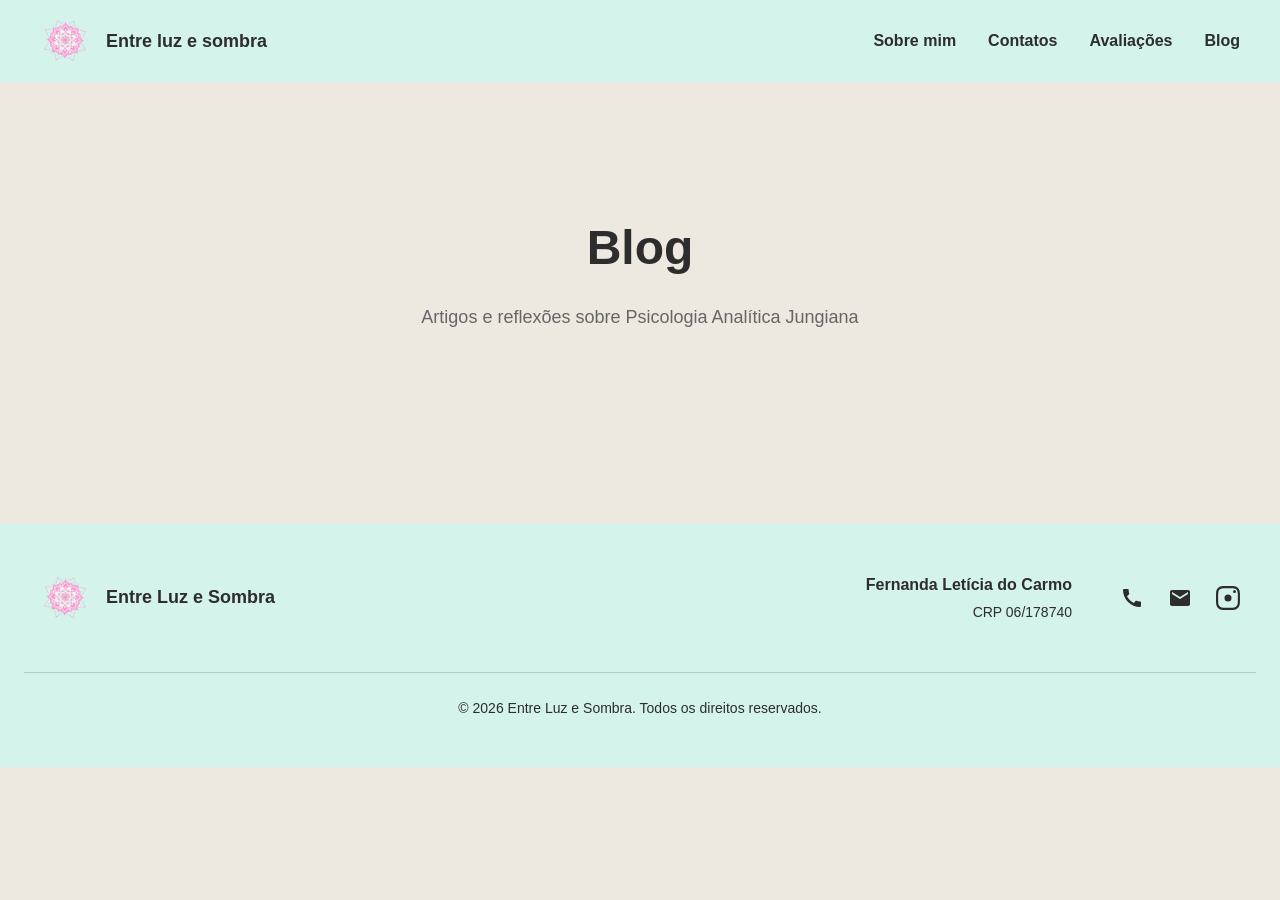
==== blog.html @ a76a1ff0 "cria blog com air table" ====
<!DOCTYPE html>
<html lang="pt-BR">
<head>
    <meta charset="UTF-8">
    <meta name="viewport" content="width=device-width, initial-scale=1.0">
    <title>Blog - Entre Luz e Sombra</title>
    <link rel="icon" href="./Assets/imgs/logo-entreLuzeSobra-semfundo.png">
    <link rel="stylesheet" href="CSS/style.css">
    <link rel="stylesheet" href="CSS/blog.css">
</head>
<body>
    <!-- NAVBAR (igual ao index.html) -->
   
     <header>
      <nav>
        <div class="logo">
          <img
            src="./Assets/imgs/logo-entreLuzeSobra-semfundo.png"
            alt="Logo do Entre luz e sombra"
          />
          <span>Entre luz e sombra</span>
        </div>
        <button class="hamburger" aria-label="Menu">
          <span></span>
          <span></span>
          <span></span>
        </button>
        <ul class="nav-links">
          <li><a href="#sobre">Sobre mim</a></li>
          <li><a href="#contatos">Contatos</a></li>
          <li><a href="#avaliacoes">Avaliações</a></li>
          <li><a href="#blog">Blog</a></li>
        </ul>
      </nav>
    </header>

    <!-- MAIN CONTENT -->
    <main>
        <section class="blog-hero">
            <h1>Blog</h1>
            <p>Artigos e reflexões sobre Psicologia Analítica Jungiana</p>
        </section>

        <section class="blog-posts">
            <div class="posts-container" id="posts-container">
                <!-- Posts serão inseridos aqui via JavaScript -->
            </div>
        </section>
    </main>

    <!-- FOOTER (igual ao index.html) -->
   <footer class="footer" id="contatos">
      <div class="footer-container">
        <div class="footer-left">
          <img
            src="./Assets/imgs/logo-entreLuzeSobra-semfundo.png"
            alt="Logo"
            class="footer-logo"
          />
          <h3>Entre Luz e Sombra</h3>
        </div>

        <div class="footer-right">
          <div class="footer-info">
            <p class="footer-name">Fernanda Letícia do Carmo</p>
            <p class="footer-crp">CRP 06/178740</p>
          </div>

          <div class="footer-contacts">
            <a
              href="https://wa.me/5511912084926"
              title="Telefone"
              class="contact-link"
            >
              <svg
                width="24"
                height="24"
                viewBox="0 0 24 24"
                fill="currentColor"
              >
                <path
                  d="M20.01 15.38c-1.23 0-2.42-.2-3.53-.56-.35-.12-.74-.03-1.01.24l-1.57 1.97c-2.83-1.35-5.48-3.9-6.89-6.83l1.95-1.66c.27-.28.35-.67.24-1.02-.37-1.11-.56-2.3-.56-3.53 0-.54-.45-.99-.99-.99H4.19C3.65 3 3 3.24 3 3.99 3 13.28 10.73 21 20.01 21c.71 0 .99-.63.99-1.18v-3.45c0-.54-.45-.99-.99-.99z"
                />
              </svg>
            </a>
            <a
              href="mailto:fernandaleticiapsicologia@gmail.com"
              title="Email"
              class="contact-link"
            >
              <svg
                width="24"
                height="24"
                viewBox="0 0 24 24"
                fill="currentColor"
              >
                <path
                  d="M20 4H4c-1.1 0-1.99.9-1.99 2L2 18c0 1.1.9 2 2 2h16c1.1 0 2-.9 2-2V6c0-1.1-.9-2-2-2zm0 4l-8 5-8-5V6l8 5 8-5v2z"
                />
              </svg>
            </a>
            <a
              href="https://instagram.com/psifernandaleticia"
              title="Instagram"
              class="contact-link"
            >
              <svg
                width="24"
                height="24"
                viewBox="0 0 24 24"
                fill="currentColor"
              >
                <path
                  d="M12 2.163c3.204 0 3.584.012 4.85.07 3.252.148 4.771 1.691 4.919 4.919.058 1.265.069 1.645.069 4.849 0 3.205-.012 3.584-.069 4.849-.149 3.225-1.664 4.771-4.919 4.919-1.266.057-1.645.069-4.849.069-3.203 0-3.584-.012-4.849-.069-3.26-.149-4.771-1.699-4.919-4.92-.058-1.265-.07-1.644-.07-4.849 0-3.204.013-3.583.07-4.849.149-3.227 1.664-4.771 4.919-4.919 1.266-.057 1.645-.069 4.849-.069zm0-2.163C8.716 0 8.289.015 7.01.072 2.735.232.233 2.756.072 7.011.015 8.289 0 8.716 0 12s.015 3.71.072 4.989c.16 4.255 2.662 6.78 6.917 6.94 1.279.058 1.706.072 4.989.072s3.71-.015 4.989-.072c4.255-.16 6.762-2.685 6.92-6.94.058-1.279.072-1.706.072-4.989s-.015-3.71-.072-4.989C23.768 2.735 21.267.232 16.989.072 15.71.015 15.284 0 12 0z"
                />
                <circle cx="12" cy="12" r="3.5" />
                <circle cx="18.5" cy="5.5" r="1.5" />
              </svg>
            </a>
          </div>
        </div>
      </div>

      <div class="footer-bottom">
        <p class="footer-copyright">
          © 2026 Entre Luz e Sombra. Todos os direitos reservados.
        </p>
      </div>
    </footer>

    <script src="Javascript/script.js"></script>
</body>
</html>
---- CSS/style.css ----
@import url(./global.css);
@import url(./header.css);
@import url(./hero.css);
@import url(./about.css);
@import url(./avaliacoes.css);
@import url(./footer.css);
@import url(./blog.css);
---- CSS/blog.css ----
.blog-hero {
    background-color: var(--background-color);
    padding: var(--spacing-2xl) var(--spacing-lg);
    text-align: center;
    margin-top: 80px;
}

.blog-hero h1 {
    font-size: var(--font-size-3xl);
    color: var(--primary-text-color);
    margin-bottom: var(--spacing-md);
}

.blog-hero p {
    font-size: var(--font-size-lg);
    color: var(--secondary-text-color);
}

.blog-posts {
    max-width: 800px;
    margin: 0 auto;
    padding: var(--spacing-2xl) var(--spacing-lg);
}

.posts-container {
    display: flex;
    flex-direction: column;
    gap: var(--spacing-2xl);
}

.post-card {
    background-color: var(--primary-color);
    border-radius: var(--radius-lg);
    overflow: hidden;
    box-shadow: 0 2px 8px rgba(0, 0, 0, 0.1);
    transition: all 0.3s ease;
}

.post-card:hover {
    box-shadow: 0 8px 24px rgba(0, 0, 0, 0.15);
    transform: translateY(-4px);
}

.post-image {
    width: 100%;
    height: 300px;
    object-fit: cover;
}

.post-content {
    padding: var(--spacing-lg);
}

.post-date {
    font-size: var(--font-size-sm);
    color: var(--secondary-text-color);
    margin-bottom: var(--spacing-md);
}

.post-title {
    font-size: var(--font-size-xl);
    color: var(--primary-text-color);
    margin-bottom: var(--spacing-md);
}

.post-preview {
    font-size: var(--font-size-base);
    color: var(--primary-text-color);
    line-height: 1.6;
    margin-bottom: var(--spacing-lg);
}

.post-text-full {
    display: none;
    font-size: var(--font-size-base);
    color: var(--primary-text-color);
    line-height: 1.6;
    margin-bottom: var(--spacing-lg);
}

.post-text-full.active {
    display: block;
}

.btn-leia-mais {
    background: none;
    border: none;
    color: var(--secondary-color);
    font-weight: var(--title-font-weight);
    cursor: pointer;
    padding: 0;
    font-size: var(--font-size-base);
    transition: all 0.3s ease;
}

.btn-leia-mais:hover {
    color: var(--primary-text-color);
}

.btn-leia-mais.open {
    display: none;
}

/* Mobile */
@media (max-width: 768px) {
    .blog-hero h1 {
        font-size: var(--font-size-2xl);
    }

    .post-image {
        height: 200px;
    }

    .post-content {
        padding: var(--spacing-md);
    }
}
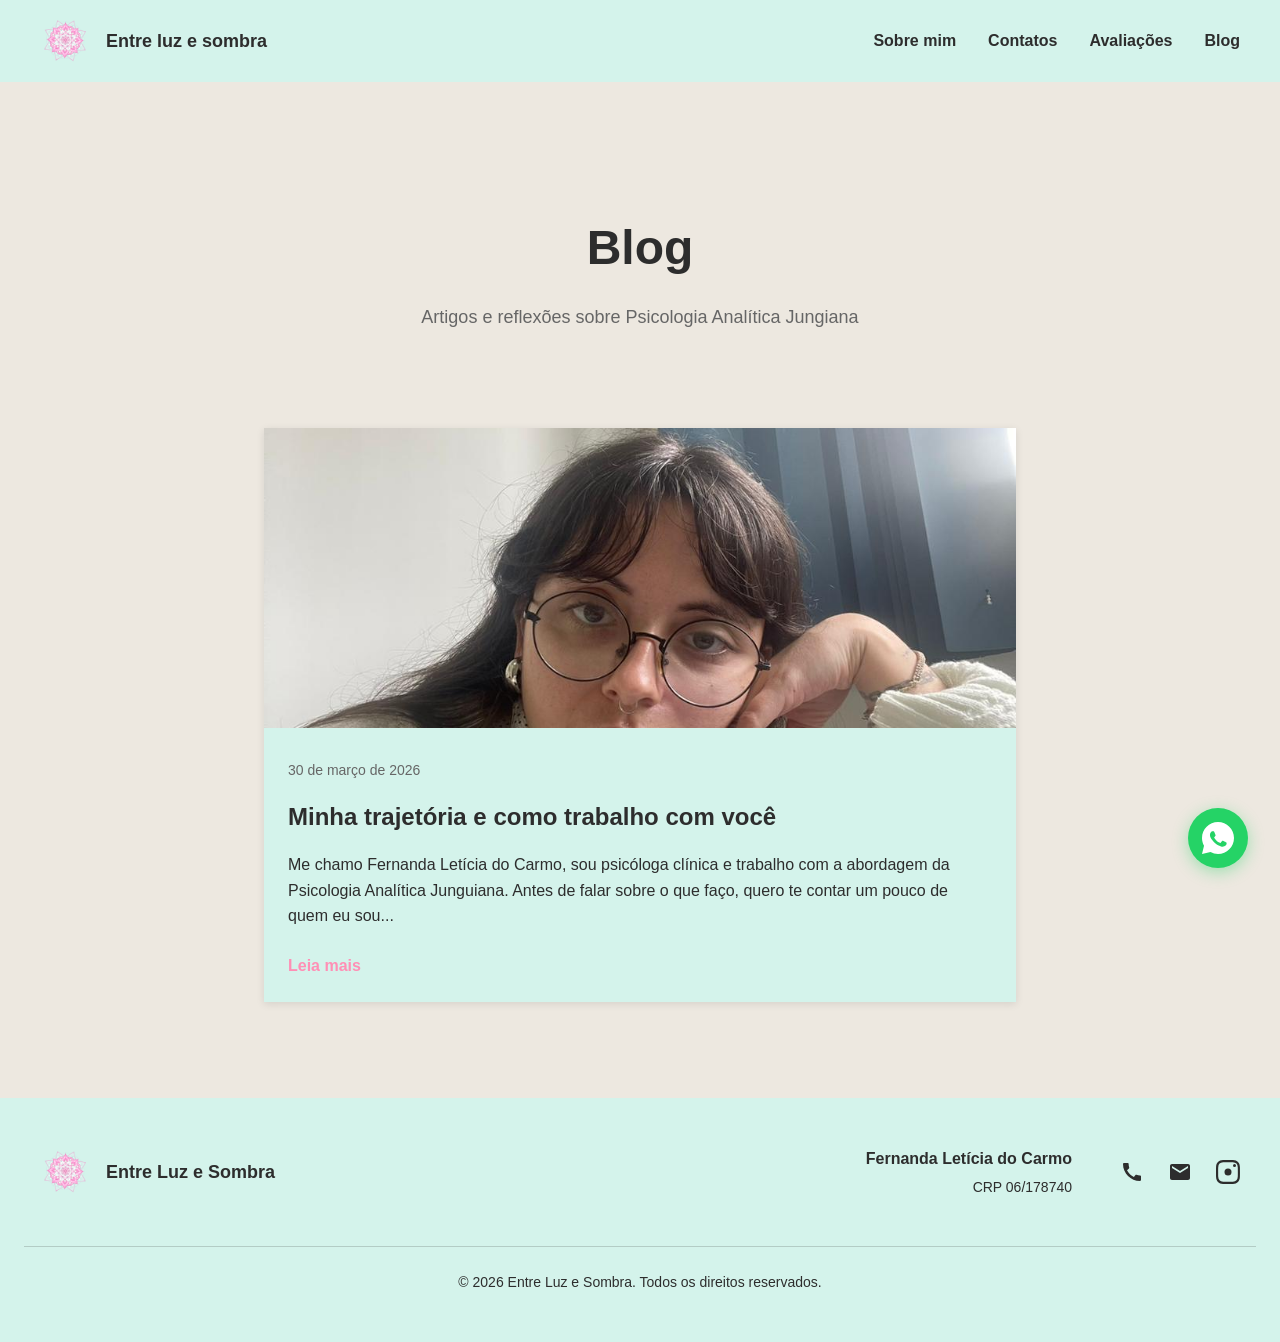
==== commit 5e105569: "feat: SEO, blog estático, botão WhatsApp flutuante e animações - Adicionado meta tags (description, " ====
--- a/blog.html
+++ b/blog.html
@@ -1,23 +1,50 @@
-<!DOCTYPE html>
+<!doctype html>
 <html lang="pt-BR">
-<head>
-    <meta charset="UTF-8">
-    <meta name="viewport" content="width=device-width, initial-scale=1.0">
-    <title>Blog - Entre Luz e Sombra</title>
-    <link rel="icon" href="./Assets/imgs/logo-entreLuzeSobra-semfundo.png">
-    <link rel="stylesheet" href="CSS/style.css">
-    <link rel="stylesheet" href="CSS/blog.css">
-</head>
-<body>
+  <head>
+    <meta charset="UTF-8" />
+    <meta name="viewport" content="width=device-width, initial-scale=1.0" />
+
+    <!-- Primary Meta Tags -->
+    <title>Blog | Psicologia Analítica Junguiana | Entre Luz e Sombra</title>
+    <meta name="description" content="Artigos e reflexões sobre Psicologia Analítica Junguiana por Fernanda Letícia do Carmo, psicóloga clínica no Tatuapé, São Paulo. Autoconhecimento, inconsciente e saúde mental." />
+    <meta name="keywords" content="blog psicologia junguiana, artigos psicologia, autoconhecimento, inconsciente, saúde mental, Fernanda Letícia, Entre Luz e Sombra" />
+    <meta name="author" content="Fernanda Letícia do Carmo" />
+    <meta name="robots" content="index, follow" />
+    <!-- TODO: substitua pelo seu domínio real -->
+    <link rel="canonical" href="https://seudominio.com.br/blog.html" />
+
+    <!-- Open Graph (WhatsApp, Facebook, LinkedIn) -->
+    <meta property="og:type" content="website" />
+    <meta property="og:url" content="https://seudominio.com.br/blog.html" />
+    <meta property="og:title" content="Blog | Psicologia Analítica Junguiana | Entre Luz e Sombra" />
+    <meta property="og:description" content="Artigos e reflexões sobre Psicologia Analítica Junguiana, autoconhecimento e saúde mental." />
+    <meta property="og:image" content="https://seudominio.com.br/Assets/imgs/logo-entreLuzeSobra-semfundo.png" />
+    <meta property="og:locale" content="pt_BR" />
+    <meta property="og:site_name" content="Entre Luz e Sombra" />
+
+    <!-- Twitter Card -->
+    <meta name="twitter:card" content="summary_large_image" />
+    <meta name="twitter:title" content="Blog | Psicologia Analítica Junguiana | Entre Luz e Sombra" />
+    <meta name="twitter:description" content="Artigos e reflexões sobre Psicologia Analítica Junguiana, autoconhecimento e saúde mental." />
+    <meta name="twitter:image" content="https://seudominio.com.br/Assets/imgs/logo-entreLuzeSobra-semfundo.png" />
+
+    <link rel="icon" href="./Assets/imgs/logo-entreLuzeSobra-semfundo.png" />
+    <link rel="stylesheet" href="CSS/style.css" />
+    <link rel="stylesheet" href="CSS/blog.css" />
+  </head>
+  <body>
     <!-- NAVBAR (igual ao index.html) -->
-   
-     <header>
+
+    <header>
       <nav>
         <div class="logo">
-          <img
-            src="./Assets/imgs/logo-entreLuzeSobra-semfundo.png"
-            alt="Logo do Entre luz e sombra"
-          />
+          <a href="index.html" class="logo">
+            <img
+              src="./Assets/imgs/logo-entreLuzeSobra-semfundo.png"
+              alt="Logo"
+            />
+           
+          </a>
           <span>Entre luz e sombra</span>
         </div>
         <button class="hamburger" aria-label="Menu">
@@ -26,30 +53,30 @@
           <span></span>
         </button>
         <ul class="nav-links">
-          <li><a href="#sobre">Sobre mim</a></li>
-          <li><a href="#contatos">Contatos</a></li>
-          <li><a href="#avaliacoes">Avaliações</a></li>
-          <li><a href="#blog">Blog</a></li>
+          <li><a href="index.html#sobre">Sobre mim</a></li>
+          <li><a href="index.html#contatos">Contatos</a></li>
+          <li><a href="index.html#avaliacoes">Avaliações</a></li>
+          <li><a href="blog.html">Blog</a></li>
         </ul>
       </nav>
     </header>
 
     <!-- MAIN CONTENT -->
     <main>
-        <section class="blog-hero">
-            <h1>Blog</h1>
-            <p>Artigos e reflexões sobre Psicologia Analítica Jungiana</p>
-        </section>
+      <section class="blog-hero">
+        <h1>Blog</h1>
+        <p>Artigos e reflexões sobre Psicologia Analítica Jungiana</p>
+      </section>
 
-        <section class="blog-posts">
-            <div class="posts-container" id="posts-container">
-                <!-- Posts serão inseridos aqui via JavaScript -->
-            </div>
-        </section>
+      <section class="blog-posts">
+        <div class="posts-container" id="posts-container">
+          <!-- Posts serão inseridos aqui via JavaScript -->
+        </div>
+      </section>
     </main>
 
     <!-- FOOTER (igual ao index.html) -->
-   <footer class="footer" id="contatos">
+    <footer class="footer" id="contatos">
       <div class="footer-container">
         <div class="footer-left">
           <img
@@ -128,6 +155,45 @@
       </div>
     </footer>
 
+    <!-- Botão flutuante WhatsApp -->
+    <a
+      href="https://wa.me/5511912084926?text=Olá, gostaria de agendar uma sessão"
+      class="whatsapp-float"
+      target="_blank"
+      rel="noopener noreferrer"
+      aria-label="Conversar no WhatsApp"
+    >
+      <svg viewBox="0 0 32 32" xmlns="http://www.w3.org/2000/svg">
+        <path d="M16 0C7.163 0 0 7.163 0 16c0 2.822.736 5.471 2.027 7.774L0 32l8.469-2.001A15.93 15.93 0 0 0 16 32c8.837 0 16-7.163 16-16S24.837 0 16 0zm8.406 22.594c-.348.977-2.03 1.869-2.789 1.984-.713.107-1.612.152-2.6-.163-.599-.19-1.368-.443-2.352-.868-4.135-1.786-6.836-5.946-7.041-6.222-.205-.275-1.672-2.224-1.672-4.241s1.058-3.012 1.433-3.422c.374-.41.816-.513 1.088-.513.272 0 .544.003.782.014.251.012.588-.095.92.702.348.822 1.182 2.839 1.285 3.044.104.205.173.445.034.717-.138.272-.207.444-.41.683-.205.24-.43.536-.614.72-.205.205-.418.426-.18.836.24.41 1.065 1.756 2.286 2.845 1.571 1.398 2.895 1.83 3.305 2.035.41.205.649.171.888-.103.24-.274 1.028-1.2 1.302-1.61.273-.41.547-.342.921-.205.375.137 2.386 1.126 2.796 1.331.41.205.683.307.784.479.103.171.103.994-.245 1.971z"/>
+      </svg>
+    </a>
+
     <script src="Javascript/script.js"></script>
-</body>
-</html>+
+    <!-- JSON-LD: Dados estruturados para Google (Schema.org) -->
+    <script type="application/ld+json">
+    {
+      "@context": "https://schema.org",
+      "@type": "Blog",
+      "name": "Blog Entre Luz e Sombra",
+      "description": "Artigos e reflexões sobre Psicologia Analítica Junguiana por Fernanda Letícia do Carmo.",
+      "url": "https://seudominio.com.br/blog.html",
+      "author": {
+        "@type": "Person",
+        "name": "Fernanda Letícia do Carmo",
+        "jobTitle": "Psicóloga Clínica",
+        "url": "https://seudominio.com.br/"
+      },
+      "publisher": {
+        "@type": "Organization",
+        "name": "Entre Luz e Sombra",
+        "url": "https://seudominio.com.br/",
+        "logo": {
+          "@type": "ImageObject",
+          "url": "https://seudominio.com.br/Assets/imgs/logo-entreLuzeSobra-semfundo.png"
+        }
+      }
+    }
+    </script>
+  </body>
+</html>
